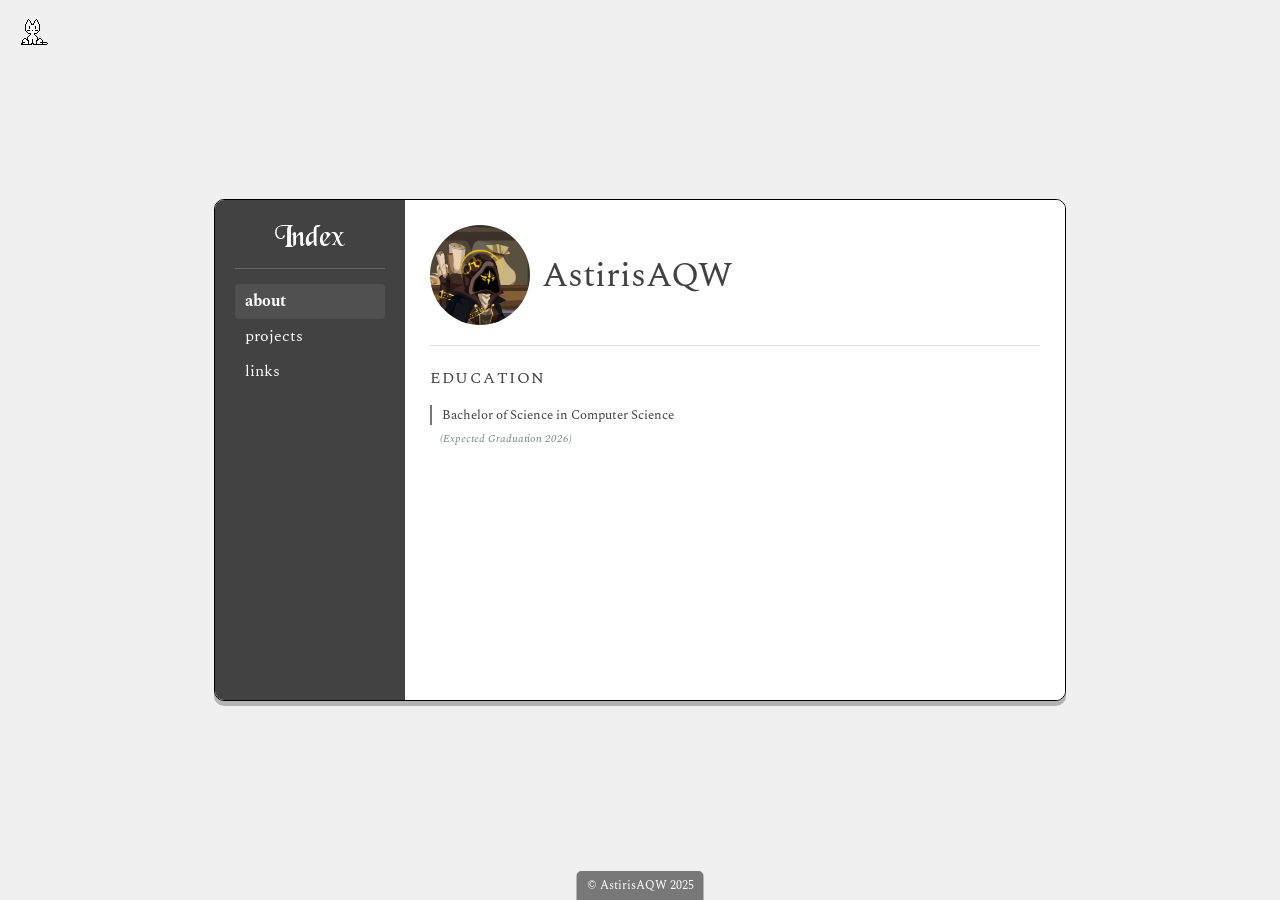
==== index.html @ 0538b32d "edit" ====
<!DOCTYPE html>
<html lang="en">
<head>
  <link href='https://fonts.googleapis.com/css?family=Spectral' rel='stylesheet'>
  <meta charset="UTF-8">
  <meta name="viewport" content="width=device-width, initial-scale=1.0">
  <title>AstirisAQW</title>
  <link rel="stylesheet" href="style.css">
  <link rel="icon" href="assets/images/profile2.png">
  <link rel="stylesheet" href="">
</head>
<body>
  <o-neko id="nekoFollower" speed="30" style="position: fixed; z-index: 20; transform: scale(2.0)"></o-neko>
  <div class="container">
    <div class="sidebar">
      <div class="sidebar-title">Index</div>
      <hr class="custom-hr">
      <a href="#about">about</a>
      <a href="#projects">projects</a>
      <a href="#links">links</a>
    </div>
    <div class="content">                                                                                         
      <div id="about" class="content-section">
        <div class="content-section-header">
          <img src="assets/images/profile2.png" alt="AstirisAQW Avatar" class="content-section-header-avatar">
          <span class="content-section-header-name">AstirisAQW</span>
        </div>
        <hr class="custom-hr">
        
        <div class="content-section-body">
          <div class="content-section-body-title">EDUCATION</div>
          <div class="content-section-body-items">
            <p class="content-section-education-item">Bachelor of Science in Computer Science</p>
            <span class="content-section-education-item-details">(Expected Graduation 2026)</span>
          </div>
        </div>
      </div>

      <div id="projects" class="content-section">
        <div class="content-section-body">
          <div class="content-section-body-title">TOOLS</div>
          <div class="skills-tags">
            <span class="skill-tag">Adobe Premiere Pro</span>
            <span class="skill-tag">Draw.io</span>
            <span class="skill-tag">Figma</span>
            <span class="skill-tag">Canva</span>
          </div>

          <div class="content-section-body-title">DEVELOPMENT</div>
          <div class="skills-tags">
            <span class="skill-tag">C#</span>
            <span class="skill-tag">C++</span>
            <span class="skill-tag">Python</span>
            <span class="skill-tag">React</span>
            <span class="skill-tag">Java</span>
            <span class="skill-tag">MIPS Assembly</span>
          </div>
<hr class="custom-hr">
          <div class="content-section-body-title">PROJECTS</div>
          <div class="project-list">
            <div class="project-item">
              <img src="assets/images/DFA-NFA Simulator.png" class="project-image">
              <div class="project-details">
                <h4 class="project-title">DFA-NFA Simulator</h4>
                <p class="project-description">Developed an interactive web-based DFA and NFA Simulator using HTML, CSS, and JavaScript, using Vis.js library for graph visualization.</p>
              </div>
            </div>
            <div class="project-item">
              <img src="assets/images/BlackJack-in-MIPS.png" class="project-image">
              <div class="project-details">
                <h4 class="project-title">BlackJack-in-MIPS</h4>
                <p class="project-description">Developed a simplified, single-player Blackjack game using MIPS assembly language.</p>
              </div>
            </div>
            <div class="project-item">
              <img src="assets/images/Edelweiss E-commerce.png" class="project-image">
              <div class="project-details">
                <h4 class="project-title">Edelweiss E-commerce Website</h4>
                <p class="project-description">Developed a full-stack e-commerce website using React, Typescript, Supabase, and hosted on Vercel.</p>
              </div>
            </div>
            <div class="project-item">
              <img src="assets/images/Bubble Merge Hybrid Sort.png" class="project-image">
              <div class="project-details">
                <h4 class="project-title">Bubble Merge Hybrid Sort</h4>
                <p class="project-description">Authored a research paper investigating the runtime optimization of Merge Sort by proposing a "Hybrid Merge Sort" algorithm that integrates Bubble Sort for handling smaller sub-arrays, thereby reducing recursive overhead.</p>
              </div>
            </div>
            <div class="project-item">
              <img src="assets/images/Stardew Valley Mod.png" class="project-image">
              <div class="project-details">
                <h4 class="project-title">Stardew Valley Mod: New NPC - Levi Perez</h4>
                <p class="project-description">Created a custom NPC mod for Stardew Valley featuring Levi Perez, with unique backstory, dialogue, heart events, and full marriage/family integration. Developed using C# and Stardew Valley modding tools.</p>
              </div>
            </div>
            <div class="project-item">
              <img src="assets/images/ForecaSteam.png" class="project-image">
              <div class="project-details">
                <h4 class="project-title">ForecaSteam</h4>
                <p class="project-description">A predictive modeling project analyzing game popularity on Steam using machine learning. Preprocessed and analyzed Steam game metadata to predict popularity based on estimated owners.</p>
              </div>
            </div>
            <div class="project-item">
              <img src="" class="project-image">
              <div class="project-details">
                <h4 class="project-title">This Portfolio</h4>
                <p class="project-description">My personal portfolio showcasing my projects and skills.</p>
              </div>
            </div>
          </div>
        </div>
      </div>

      <div id="links" class="content-section">
        <div class="content-section-body">
          <div class="content-section-body-title">LINKS</div>
          <div class="social-links-grid">
            <a href="https://github.com/AstirisAQW" target="_blank" class="social-link-item">
              <img src="assets/icons/icons8-github.svg" alt="Github icon">
              <span>Github</span>
            </a>
            <a href="https://www.linkedin.com/in/joseph-jose-deysolong-8bab86354/" target="_blank" class="social-link-item">
              <img src="assets/icons/icons8-linkedin.svg" alt="LinkedIn icon">
              <span>LinkedIn</span>
            </a>
          </div>
        </div>
      </div>
    </div>
  </div>
  <div class="footer">© AstirisAQW 2025</div>
  <script src="script.js"></script>
  <script src="neko/oneko.js"></script>
</body>
</html>
---- style.css ----
/* Import custom font */
@font-face {
  font-family: 'BlackChancery';
  src: url('assets/fonts/BLKCHCRY.TTF') format('truetype');
}

body {
  font-family: 'Spectral', serif; 
  margin: 0;
  padding: 0;
  display: flex;
  background-image: url('assets/images/');
  background-repeat: repeat;
  background-color: #f0f0f0;
  background-size: 150px 150px;
}

.custom-hr {
  border: 0;
  height: 1px;
  background-color: #e0e0e0; 
  margin: 20px 0; 
}

.sidebar .custom-hr {
  background-color: #6a6a6a; 
  margin: 10px 0 15px 0; 
}

.container {
  background-color: #ffffff;
  display: flex;
  width: 850px;
  height: 500px;
  box-shadow: 0px 5px 0px #00000041;
  position: absolute;
  left: 50%;
  top: 50%;
  transform: translate(-50%,-50%);
  border-style: solid;
  border-color: #000000;
  border-width: 1px;
  border-radius: 10px;
}

.sidebar {
  width: 150px;
  background-color: #424242;
  color: #ffffff;
  padding: 20px;
  border-top-left-radius: 9px; 
  border-bottom-left-radius: 9px; 
}

.sidebar-title {
  font-family: 'BlackChancery', 'Spectral', sans-serif; 
  font-size: 30px; 
  text-align: center;
  margin-bottom: 5px; 
  color: #ffffff;
}

.sidebar a {
  color: #ffffff;
  text-decoration: none;
  display: block;
  height: 25px;
  padding: 5px 10px; 
  font-size: 16px;
  border-radius: 4px; 
  transition: background-color 0.2s ease;
}

.sidebar a:hover {
  background-color: #5a5a5a; 
}

.sidebar a.active {
  font-weight: bold;
  background-color: #505050; 
}

.content {
  flex: 1;
  padding: 25px;
  background-color: #ffffff;
  overflow-x: hidden;
  overflow-y: auto;
  color: #424242;
  border-top-right-radius: 9px; 
  border-bottom-right-radius: 9px; 
}

.content-section {
  margin: 0;
  padding: 0;
  margin-bottom: 20px; 
}
.content-section:last-child {
  margin-bottom: 0;
}


.content-section-header {
  display: flex;
  align-items: center;
  margin-bottom: 0; 
}

.content-section-header-avatar {
  width: 100px;
  height: 100px;
  border-radius: 50%;
  object-fit: cover; 
}

.content-section-header-name {
  padding-left: 12px;
  font-size: 35px;
}

.content-section-body-title {
  font-family: 'Spectral', serif;
  font-size: 16px; 
  color: #424242;
  letter-spacing: 1.5px;
  text-transform: uppercase; 
  margin-top: 20px; 
  margin-bottom: 15px; 
}

.content-section-body > .content-section-body-title:first-child {
  margin-top: 0;
}
.skills-tags + .content-section-body-title {
    margin-top: 25px;
}


.content-section-education-item {
  padding-left: 10px;
  border-left: 2px solid #7F7176;
  font-size: 13px;
  margin-bottom: 0%;
  color: #424242;
}

.content-section-education-item-details {
  color: #788585;
  font-style: italic;
  font-size: 11px;
  padding-left: 10px; 
}

.skills-tags {
  display: flex;
  flex-wrap: wrap;
  gap: 0px; 
  margin-bottom: 10px; 
}
.skill-tag {
  margin: 0.25rem;
  padding: 0.25rem 0.5rem; 
  font-size: 0.875rem;
  background-color: #f0f0f0; 
  color: #424242; 
  border-radius: 0.375rem;
  box-shadow: 0px 1px 2px rgba(0, 0, 0, 0.1);
  transition: all 100ms ease;
}
.skill-tag:hover {
  transform: translateY(-1px); 
  box-shadow: 0px 2px 3px rgba(0, 0, 0, 0.15);
  cursor: default;
}

/* Project Section Styling */
.project-list {
  margin-top: 0; 
}

.project-item {
  display: flex;
  align-items: flex-start;
  margin-bottom: 20px;
  background-color: #fdfdfd; 
  padding: 15px;
  border-radius: 6px;
  border: 1px solid #eee;
}

.project-image {
  width: 120px; 
  height: 90px;  
  object-fit: cover; 
  margin-right: 20px;
  border-radius: 4px;
  border: 1px solid #e0e0e0; 
}

.project-details {
  flex: 1;
}

.project-title {
  margin-top: 0;
  margin-bottom: 8px;
  font-size: 1.15em; 
  color: #333333;
  font-weight: 600; 
}

.project-description {
  font-size: 0.9em;
  color: #555555;
  line-height: 1.5;
  margin-bottom: 0;
}

/* NEW: Links Section Styling (Icon Grid) */
.social-links-grid {
  display: grid;
  grid-template-columns: repeat(auto-fill, minmax(100px, 1fr)); /* Creates a responsive grid */
  gap: 0px;
  margin: 0px; 
  padding: 0px;
}

.social-link-item {
  display: flex;
  flex-direction: column;
  align-items: center;
  text-decoration: none;
  transition: transform 0.2s ease, opacity 0.2s ease;
  padding-bottom: 20px;
}

.social-link-item:hover {
  transform: translateY(-3px);
  opacity: 0.8;
  /* background-color: #f9f9f9; Optional hover background */
}

.social-link-item img {
  width: 48px; /* Adjust size as needed */
  height: 48px; /* Adjust size as needed */
  object-fit: contain; /* Or 'cover' depending on your icons */
  margin-bottom: 5px;
  /* Attempting a slight shadow similar to the image */
}

.social-link-item span {
  font-size: 0.85em;
  text-align: center;
  font-family: Arial, Helvetica, sans-serif; /* A more standard, clear sans-serif */
  color: #333; /* Darker text for labels */
}

/* Footer Styling */
.footer {
  position: fixed;
  bottom: 0px;
  left: 50%;
  color: #ffffff;
  background-color: rgba(0, 0, 0, 0.5); 
  padding: 5px 10px; 
  font-size: 12px;
  transform: translate(-50%);
  border-top-left-radius: 5px;
  border-top-right-radius: 5px;
}
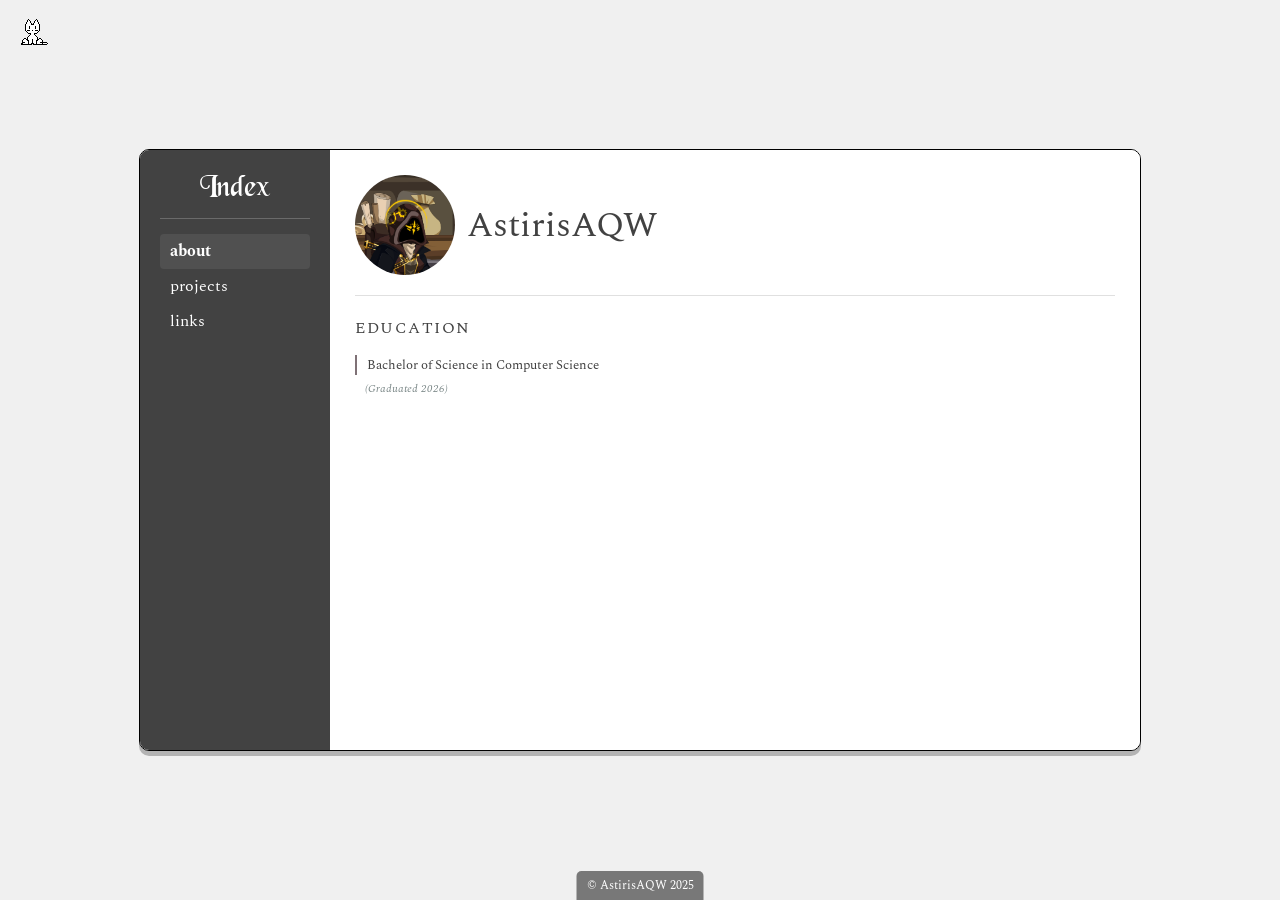
==== commit d3995192: "added latest project" ====
--- a/index.html
+++ b/index.html
@@ -31,7 +31,7 @@
           <div class="content-section-body-title">EDUCATION</div>
           <div class="content-section-body-items">
             <p class="content-section-education-item">Bachelor of Science in Computer Science</p>
-            <span class="content-section-education-item-details">(Expected Graduation 2026)</span>
+            <span class="content-section-education-item-details">(Graduated 2026)</span>
           </div>
         </div>
       </div>
@@ -58,6 +58,13 @@
 <hr class="custom-hr">
           <div class="content-section-body-title">PROJECTS</div>
           <div class="project-list">
+            <div class="project-item">
+              <img src="assets/images/OnracSys.png" class="project-image">
+              <div class="project-details">
+                <h4 class="project-title">OnracSys Loan Manager</h4>
+                <p class="project-description">A full-stack web application rewrite of a legacy ASP.NET cooperative loan management system, rebuilt using React, Node.js, TypeScript, and MySQL.</p>
+              </div>
+            </div>
             <div class="project-item">
               <img src="assets/images/DFA-NFA Simulator.png" class="project-image">
               <div class="project-details">
@@ -119,10 +126,6 @@
               <img src="assets/icons/icons8-github.svg" alt="Github icon">
               <span>Github</span>
             </a>
-            <a href="https://www.linkedin.com/in/joseph-jose-deysolong-8bab86354/" target="_blank" class="social-link-item">
-              <img src="assets/icons/icons8-linkedin.svg" alt="LinkedIn icon">
-              <span>LinkedIn</span>
-            </a>
           </div>
         </div>
       </div>
--- a/style.css
+++ b/style.css
@@ -30,8 +30,8 @@
 .container {
   background-color: #ffffff;
   display: flex;
-  width: 850px;
-  height: 500px;
+  width: 1000px;
+  height: 600px;
   box-shadow: 0px 5px 0px #00000041;
   position: absolute;
   left: 50%;
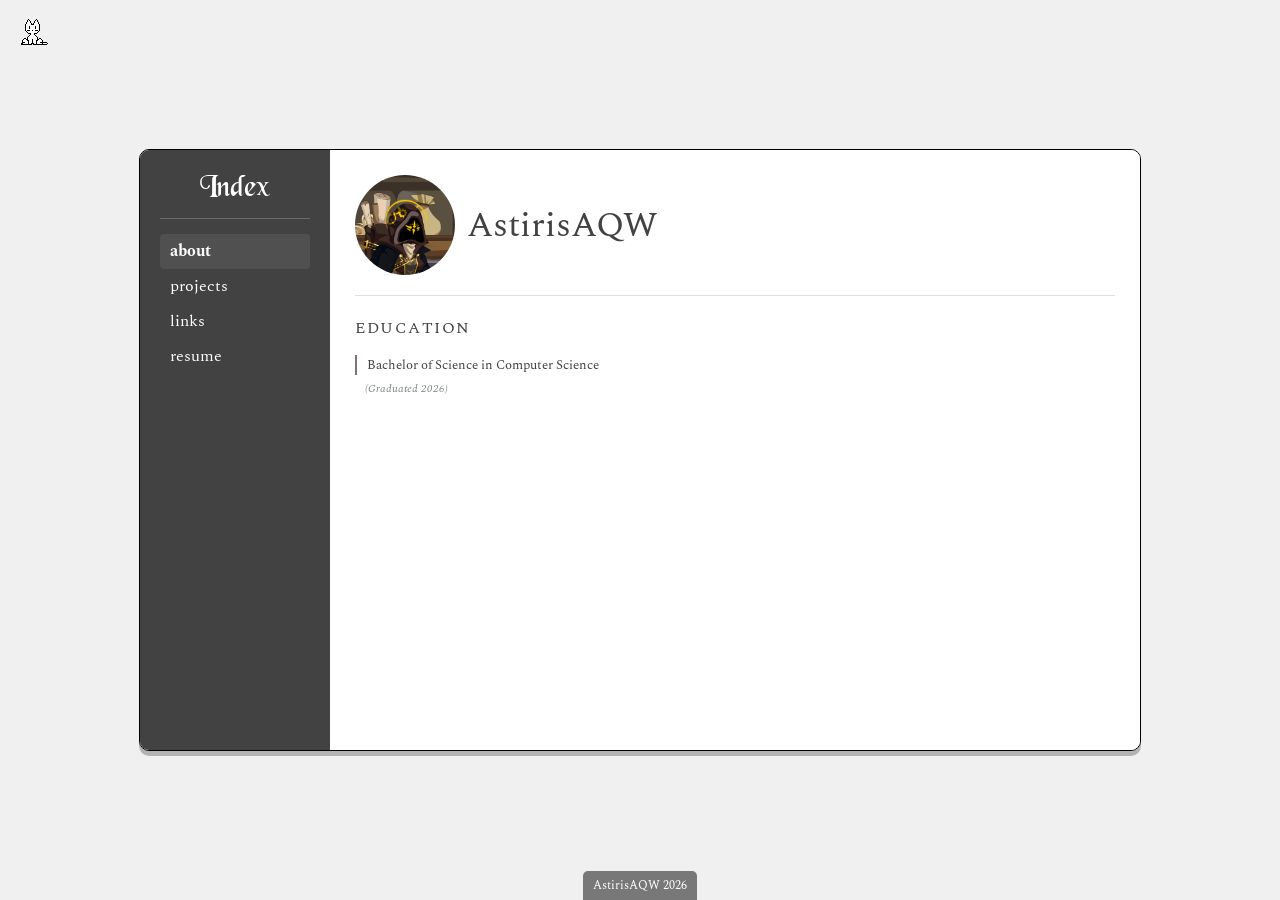
==== commit 47714853: "added resume page" ====
--- a/index.html
+++ b/index.html
@@ -7,7 +7,6 @@
   <title>AstirisAQW</title>
   <link rel="stylesheet" href="style.css">
   <link rel="icon" href="assets/images/profile2.png">
-  <link rel="stylesheet" href="">
 </head>
 <body>
   <o-neko id="nekoFollower" speed="30" style="position: fixed; z-index: 20; transform: scale(2.0)"></o-neko>
@@ -18,15 +17,15 @@
       <a href="#about">about</a>
       <a href="#projects">projects</a>
       <a href="#links">links</a>
+      <a href="resume/resume.html" data-external="true" class="resume-link">resume</a>
     </div>
-    <div class="content">                                                                                         
+    <div class="content">
       <div id="about" class="content-section">
         <div class="content-section-header">
           <img src="assets/images/profile2.png" alt="AstirisAQW Avatar" class="content-section-header-avatar">
           <span class="content-section-header-name">AstirisAQW</span>
         </div>
         <hr class="custom-hr">
-        
         <div class="content-section-body">
           <div class="content-section-body-title">EDUCATION</div>
           <div class="content-section-body-items">
@@ -35,7 +34,6 @@
           </div>
         </div>
       </div>
-
       <div id="projects" class="content-section">
         <div class="content-section-body">
           <div class="content-section-body-title">TOOLS</div>
@@ -55,56 +53,111 @@
             <span class="skill-tag">Java</span>
             <span class="skill-tag">MIPS Assembly</span>
           </div>
-<hr class="custom-hr">
+          <hr class="custom-hr">
           <div class="content-section-body-title">PROJECTS</div>
           <div class="project-list">
             <div class="project-item">
               <img src="assets/images/OnracSys.png" class="project-image">
               <div class="project-details">
-                <h4 class="project-title">OnracSys Loan Manager</h4>
-                <p class="project-description">A full-stack web application rewrite of a legacy ASP.NET cooperative loan management system, rebuilt using React, Node.js, TypeScript, and MySQL.</p>
+                <div>
+                  <h4 class="project-title">Loan Manager</h4>
+                  <p class="project-description">A full-stack web application rewrite of a legacy ASP.NET cooperative loan management system, rebuilt using React, Node.js, TypeScript, and MySQL.</p>
+                </div>
+                <a href="https://github.com/AstirisAQW/OnracSys" target="_blank" rel="noopener noreferrer" class="project-github-btn">
+                  <img src="assets/icons/icons8-github.svg" alt="GitHub">
+                  <span>Github</span>
+                </a>
+              </div>
+            </div>
+            <div class="project-item">
+              <img src="assets/images/DyMoN.png" class="project-image">
+              <div class="project-details">
+                <div>
+                  <h4 class="project-title">DyMoN: A Post-Hoc Kinematic Approach for Detecting Anomalies in Dynamic Networks</h4>
+                  <p class="project-description">Authored and developed a module designed to enhance anomaly detection in temporal graphs by analyzing the kinematics of node embeddings.</p>
+                </div>
+                <a href="https://github.com/Ofen-Lovers/DyMoN" target="_blank" rel="noopener noreferrer" class="project-github-btn">
+                  <img src="assets/icons/icons8-github.svg" alt="GitHub">
+                  <span>Github</span>
+                </a>
               </div>
             </div>
             <div class="project-item">
               <img src="assets/images/DFA-NFA Simulator.png" class="project-image">
               <div class="project-details">
-                <h4 class="project-title">DFA-NFA Simulator</h4>
-                <p class="project-description">Developed an interactive web-based DFA and NFA Simulator using HTML, CSS, and JavaScript, using Vis.js library for graph visualization.</p>
+                <div>
+                  <h4 class="project-title">DFA-NFA Simulator</h4>
+                  <p class="project-description">Developed an interactive web-based DFA and NFA Simulator using HTML, CSS, and JavaScript, using Vis.js library for graph visualization.</p>
+                </div>
+                <a href="https://github.com/Ofen-Lovers/DFA-and-NFA-Simulator" target="_blank" rel="noopener noreferrer" class="project-github-btn">
+                  <img src="assets/icons/icons8-github.svg" alt="GitHub">
+                  <span>Github</span>
+                </a>
               </div>
             </div>
             <div class="project-item">
               <img src="assets/images/BlackJack-in-MIPS.png" class="project-image">
               <div class="project-details">
-                <h4 class="project-title">BlackJack-in-MIPS</h4>
-                <p class="project-description">Developed a simplified, single-player Blackjack game using MIPS assembly language.</p>
+                <div>
+                  <h4 class="project-title">BlackJack using MIPS</h4>
+                  <p class="project-description">Developed a simplified, single-player Blackjack game using MIPS assembly language.</p>
+                </div>
+                <a href="https://github.com/AstirisAQW/BlackJack-MIPS-Assembly" target="_blank" rel="noopener noreferrer" class="project-github-btn">
+                  <img src="assets/icons/icons8-github.svg" alt="GitHub">
+                  <span>Github</span>
+                </a>
               </div>
             </div>
             <div class="project-item">
               <img src="assets/images/Edelweiss E-commerce.png" class="project-image">
               <div class="project-details">
-                <h4 class="project-title">Edelweiss E-commerce Website</h4>
-                <p class="project-description">Developed a full-stack e-commerce website using React, Typescript, Supabase, and hosted on Vercel.</p>
+                <div>
+                  <h4 class="project-title">Edelweiss E-commerce Website</h4>
+                  <p class="project-description">Developed a full-stack e-commerce website using React, Typescript, Supabase, and hosted on Vercel.</p>
+                </div>
+                <a href="https://github.com/Ofen-Lovers/Edelweiss" target="_blank" rel="noopener noreferrer" class="project-github-btn">
+                  <img src="assets/icons/icons8-github.svg" alt="GitHub">
+                  <span>Github</span>
+                </a>
               </div>
             </div>
             <div class="project-item">
               <img src="assets/images/Bubble Merge Hybrid Sort.png" class="project-image">
               <div class="project-details">
-                <h4 class="project-title">Bubble Merge Hybrid Sort</h4>
-                <p class="project-description">Authored a research paper investigating the runtime optimization of Merge Sort by proposing a "Hybrid Merge Sort" algorithm that integrates Bubble Sort for handling smaller sub-arrays, thereby reducing recursive overhead.</p>
+                <div>
+                  <h4 class="project-title">Bubble Merge Hybrid Sort</h4>
+                  <p class="project-description">Authored a research paper investigating the runtime optimization of Merge Sort by proposing a "Hybrid Merge Sort" algorithm that integrates Bubble Sort for handling smaller sub-arrays, thereby reducing recursive overhead.</p>
+                </div>
+                <a href="https://github.com/HarV1821/BubbleMergeHybridSort" target="_blank" rel="noopener noreferrer" class="project-github-btn">
+                  <img src="assets/icons/icons8-github.svg" alt="GitHub">
+                  <span>Github</span>
+                </a>
               </div>
             </div>
             <div class="project-item">
               <img src="assets/images/Stardew Valley Mod.png" class="project-image">
               <div class="project-details">
-                <h4 class="project-title">Stardew Valley Mod: New NPC - Levi Perez</h4>
-                <p class="project-description">Created a custom NPC mod for Stardew Valley featuring Levi Perez, with unique backstory, dialogue, heart events, and full marriage/family integration. Developed using C# and Stardew Valley modding tools.</p>
+                <div>
+                  <h4 class="project-title">Stardew Valley Mod: New NPC - Levi Perez</h4>
+                  <p class="project-description">Created a custom NPC mod for Stardew Valley featuring Levi Perez, with unique backstory, dialogue, heart events, and full marriage/family integration. Developed using C# and Stardew Valley modding tools.</p>
+                </div>
+                <a href="https://github.com/Ofen-Lovers/Stardew-Valley-Mod" target="_blank" rel="noopener noreferrer" class="project-github-btn">
+                  <img src="assets/icons/icons8-github.svg" alt="GitHub">
+                  <span>Github</span>
+                </a>
               </div>
             </div>
             <div class="project-item">
               <img src="assets/images/ForecaSteam.png" class="project-image">
               <div class="project-details">
-                <h4 class="project-title">ForecaSteam</h4>
-                <p class="project-description">A predictive modeling project analyzing game popularity on Steam using machine learning. Preprocessed and analyzed Steam game metadata to predict popularity based on estimated owners.</p>
+                <div>
+                  <h4 class="project-title">ForecaSteam</h4>
+                  <p class="project-description">A predictive modeling project analyzing game popularity on Steam using machine learning. Preprocessed and analyzed Steam game metadata to predict popularity based on estimated owners.</p>
+                </div>
+                <a href="https://github.com/Ofen-Lovers/ForecaSteam" target="_blank" rel="noopener noreferrer" class="project-github-btn">
+                  <img src="assets/icons/icons8-github.svg" alt="GitHub">
+                  <span>Github</span>
+                </a>
               </div>
             </div>
             <div class="project-item">
@@ -126,12 +179,16 @@
               <img src="assets/icons/icons8-github.svg" alt="Github icon">
               <span>Github</span>
             </a>
+            <a href="https://www.linkedin.com/in/joseph-jose-deysolong-8bab86354/" target="_blank" class="social-link-item">
+              <img src="assets/icons/icons8-linkedin.svg" alt="LinkedIn icon">
+              <span>LinkedIn</span>
+            </a>
           </div>
         </div>
       </div>
     </div>
   </div>
-  <div class="footer">© AstirisAQW 2025</div>
+  <div class="footer">AstirisAQW 2026</div>
   <script src="script.js"></script>
   <script src="neko/oneko.js"></script>
 </body>
--- a/style.css
+++ b/style.css
@@ -200,6 +200,8 @@
 
 .project-details {
   flex: 1;
+  display: flex;
+  flex-direction: column;
 }
 
 .project-title {
@@ -210,17 +212,44 @@
   font-weight: 600; 
 }
 
+.project-github-btn {
+  align-self: flex-end;
+  margin-top: auto;
+  display: inline-flex;
+  align-items: center;
+  gap: 6px;
+  background-color: #f5f5f5;
+  border: 1px solid #e0e0e0;
+  border-radius: 20px;
+  padding: 4px 10px;
+  text-decoration: none;
+  font-size: 0.75rem;
+  font-family: inherit;
+  color: #333;
+  transition: all 0.2s ease;
+  white-space: nowrap;
+}
+
+.project-github-btn:hover {
+  background-color: #e8e8e8;
+  transform: translateY(-1px);
+  border-color: #ccc;
+}
+
+.project-github-btn img {
+  width: 14px;
+  height: 14px;
+  margin: 0;
+  filter: invert(0.2);
+}
+
 .project-description {
-  font-size: 0.9em;
-  color: #555555;
-  line-height: 1.5;
-  margin-bottom: 0;
-}
-
-/* NEW: Links Section Styling (Icon Grid) */
+  margin-bottom: 12px;
+}
+
 .social-links-grid {
   display: grid;
-  grid-template-columns: repeat(auto-fill, minmax(100px, 1fr)); /* Creates a responsive grid */
+  grid-template-columns: repeat(auto-fill, minmax(75px, 1fr));
   gap: 0px;
   margin: 0px; 
   padding: 0px;
@@ -238,25 +267,22 @@
 .social-link-item:hover {
   transform: translateY(-3px);
   opacity: 0.8;
-  /* background-color: #f9f9f9; Optional hover background */
 }
 
 .social-link-item img {
-  width: 48px; /* Adjust size as needed */
-  height: 48px; /* Adjust size as needed */
-  object-fit: contain; /* Or 'cover' depending on your icons */
+  width: 48px;
+  height: 48px;
+  object-fit: contain;
   margin-bottom: 5px;
-  /* Attempting a slight shadow similar to the image */
 }
 
 .social-link-item span {
   font-size: 0.85em;
   text-align: center;
-  font-family: Arial, Helvetica, sans-serif; /* A more standard, clear sans-serif */
-  color: #333; /* Darker text for labels */
-}
-
-/* Footer Styling */
+  font-family: Arial, Helvetica, sans-serif;
+  color: #333;
+}
+
 .footer {
   position: fixed;
   bottom: 0px;
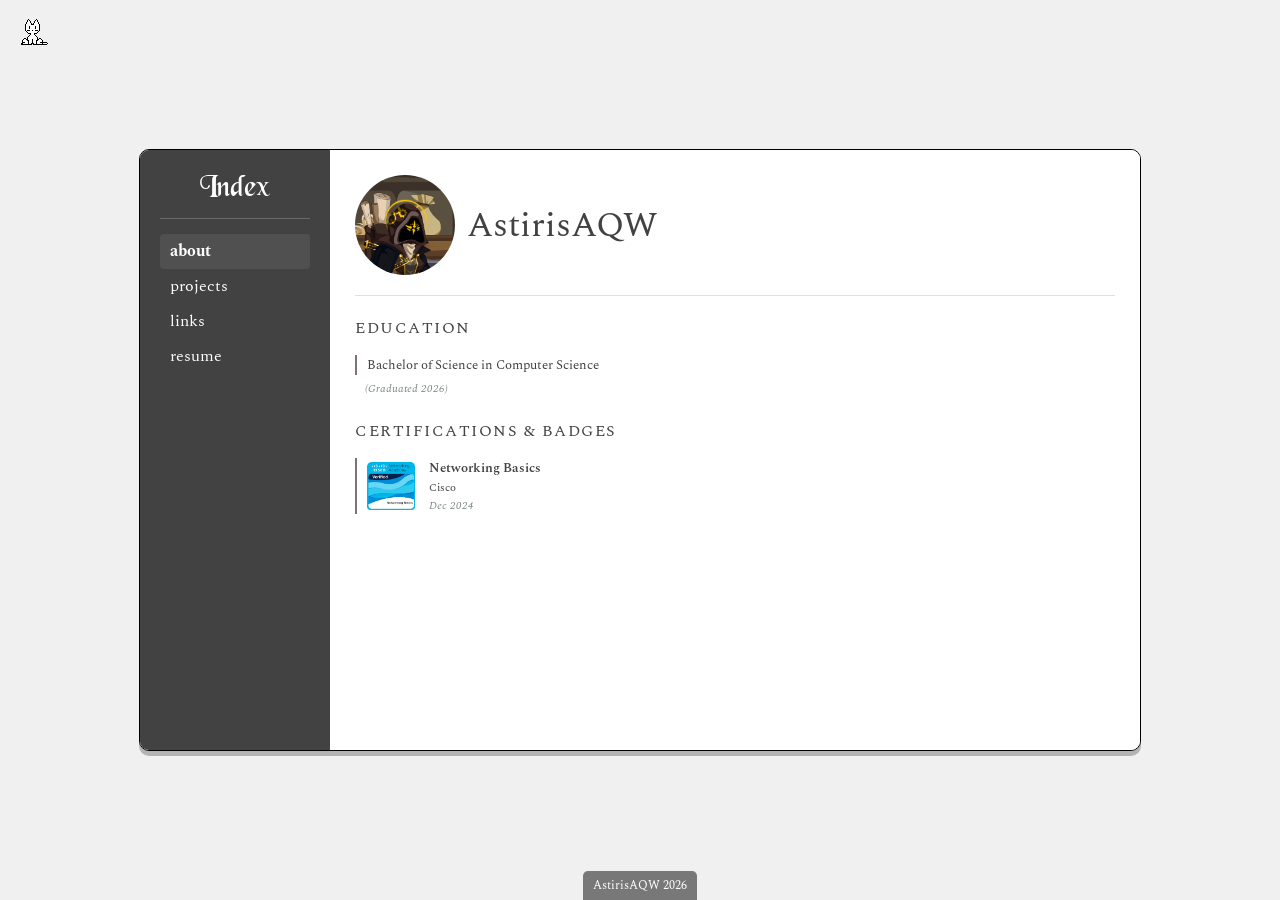
==== commit 39d9586f: "added certifications" ====
--- a/index.html
+++ b/index.html
@@ -32,6 +32,17 @@
             <p class="content-section-education-item">Bachelor of Science in Computer Science</p>
             <span class="content-section-education-item-details">(Graduated 2026)</span>
           </div>
+          <div class="content-section-body-title">CERTIFICATIONS &amp; BADGES</div>
+          <div class="cert-list">
+            <div class="cert-item">
+              <img src="assets/images/Cisco_NetworkingBasics_Badge.png" alt="Cisco Networking Basics Badge" class="cert-badge-img">
+              <div class="cert-details">
+                <span class="cert-name">Networking Basics</span>
+                <span class="cert-issuer">Cisco</span>
+                <span class="cert-date">Dec 2024</span>
+              </div>
+            </div>
+          </div>
         </div>
       </div>
       <div id="projects" class="content-section">
--- a/style.css
+++ b/style.css
@@ -283,6 +283,51 @@
   color: #333;
 }
 
+/* Certifications & Badges */
+.cert-list {
+  display: flex;
+  flex-direction: column;
+  gap: 10px;
+}
+
+.cert-item {
+  display: flex;
+  align-items: center;
+  gap: 14px;
+  padding-left: 10px;
+  border-left: 2px solid #7F7176;
+}
+
+.cert-badge-img {
+  width: 48px;
+  height: 48px;
+  object-fit: contain;
+  flex-shrink: 0;
+}
+
+.cert-details {
+  display: flex;
+  flex-direction: column;
+  gap: 1px;
+}
+
+.cert-name {
+  font-size: 13px;
+  color: #424242;
+  font-weight: 600;
+}
+
+.cert-issuer {
+  font-size: 11px;
+  color: #424242;
+}
+
+.cert-date {
+  font-size: 11px;
+  color: #788585;
+  font-style: italic;
+}
+
 .footer {
   position: fixed;
   bottom: 0px;
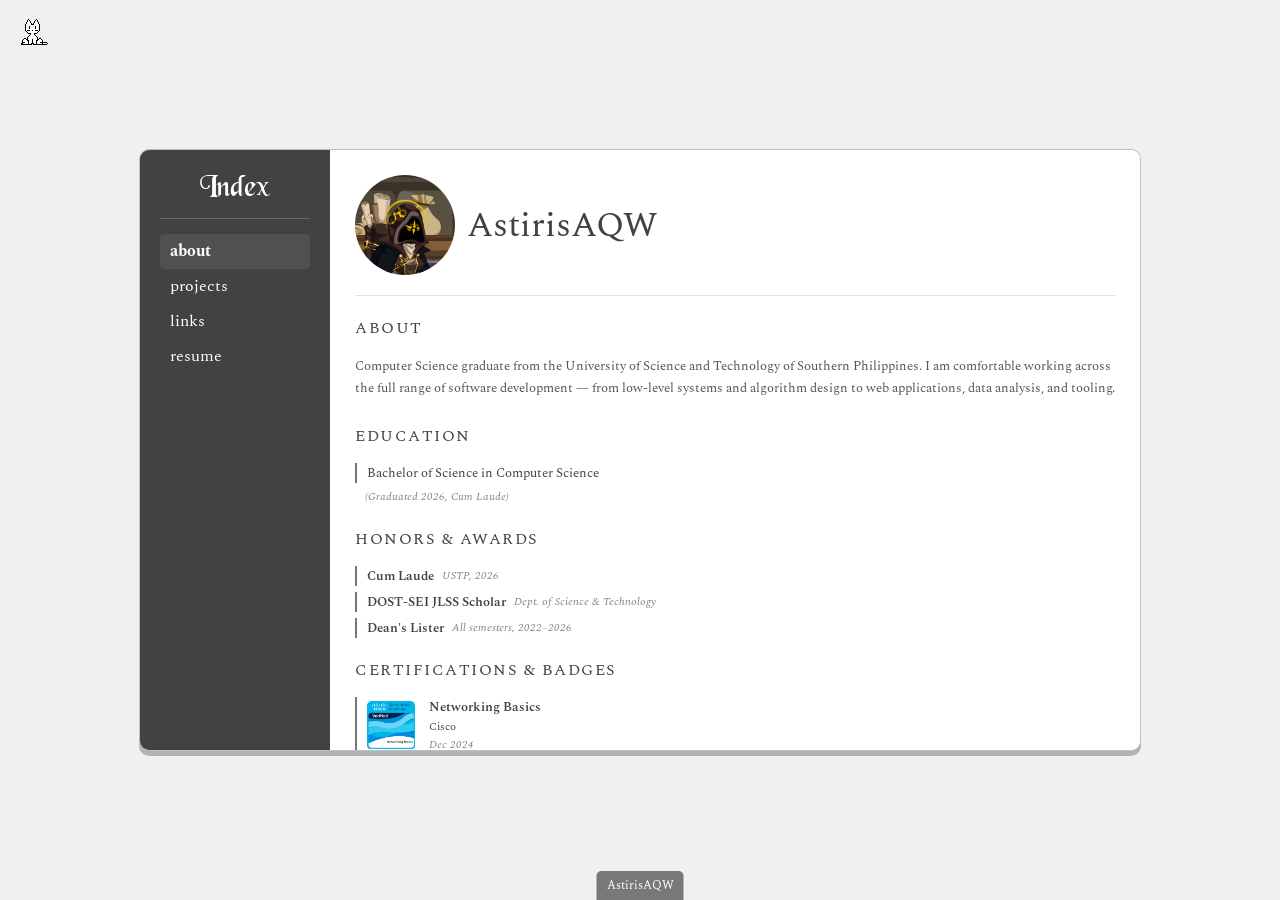
==== commit 1ebf3e34: "update" ====
--- a/index.html
+++ b/index.html
@@ -27,10 +27,27 @@
         </div>
         <hr class="custom-hr">
         <div class="content-section-body">
+          <div class="content-section-body-title">ABOUT</div>
+          <p class="about-intro">Computer Science graduate from the University of Science and Technology of Southern Philippines. I am comfortable working across the full range of software development — from low-level systems and algorithm design to web applications, data analysis, and tooling.</p>
           <div class="content-section-body-title">EDUCATION</div>
           <div class="content-section-body-items">
             <p class="content-section-education-item">Bachelor of Science in Computer Science</p>
-            <span class="content-section-education-item-details">(Graduated 2026)</span>
+            <span class="content-section-education-item-details">(Graduated 2026, Cum Laude)</span>
+          </div>
+          <div class="content-section-body-title">HONORS &amp; AWARDS</div>
+          <div class="honors-list">
+            <div class="honor-item">
+              <span class="honor-name">Cum Laude</span>
+              <span class="honor-detail">USTP, 2026</span>
+            </div>
+            <div class="honor-item">
+              <span class="honor-name">DOST-SEI JLSS Scholar</span>
+              <span class="honor-detail">Dept. of Science &amp; Technology</span>
+            </div>
+            <div class="honor-item">
+              <span class="honor-name">Dean's Lister</span>
+              <span class="honor-detail">All semesters, 2022–2026</span>
+            </div>
           </div>
           <div class="content-section-body-title">CERTIFICATIONS &amp; BADGES</div>
           <div class="cert-list">
@@ -47,135 +64,96 @@
       </div>
       <div id="projects" class="content-section">
         <div class="content-section-body">
-          <div class="content-section-body-title">TOOLS</div>
-          <div class="skills-tags">
-            <span class="skill-tag">Adobe Premiere Pro</span>
-            <span class="skill-tag">Draw.io</span>
-            <span class="skill-tag">Figma</span>
-            <span class="skill-tag">Canva</span>
-          </div>
-
-          <div class="content-section-body-title">DEVELOPMENT</div>
-          <div class="skills-tags">
-            <span class="skill-tag">C#</span>
-            <span class="skill-tag">C++</span>
-            <span class="skill-tag">Python</span>
-            <span class="skill-tag">React</span>
-            <span class="skill-tag">Java</span>
-            <span class="skill-tag">MIPS Assembly</span>
-          </div>
-          <hr class="custom-hr">
           <div class="content-section-body-title">PROJECTS</div>
-          <div class="project-list">
-            <div class="project-item">
-              <img src="assets/images/OnracSys.png" class="project-image">
-              <div class="project-details">
-                <div>
-                  <h4 class="project-title">Loan Manager</h4>
-                  <p class="project-description">A full-stack web application rewrite of a legacy ASP.NET cooperative loan management system, rebuilt using React, Node.js, TypeScript, and MySQL.</p>
-                </div>
+          <div class="project-card-grid">
+            <div class="project-card">
+              <img src="assets/images/OnracSys.png" class="project-card-image">
+              <div class="project-card-body">
+                <h4 class="project-card-title">Loan Manager</h4>
+                <p class="project-card-desc">A full-stack rewrite of a legacy ASP.NET cooperative loan management system using React, Node.js, TypeScript, and MySQL.</p>
                 <a href="https://github.com/AstirisAQW/OnracSys" target="_blank" rel="noopener noreferrer" class="project-github-btn">
-                  <img src="assets/icons/icons8-github.svg" alt="GitHub">
-                  <span>Github</span>
+                  <img src="assets/icons/icons8-github.svg" alt="GitHub"><span>Github</span>
                 </a>
               </div>
             </div>
-            <div class="project-item">
-              <img src="assets/images/DyMoN.png" class="project-image">
-              <div class="project-details">
-                <div>
-                  <h4 class="project-title">DyMoN: A Post-Hoc Kinematic Approach for Detecting Anomalies in Dynamic Networks</h4>
-                  <p class="project-description">Authored and developed a module designed to enhance anomaly detection in temporal graphs by analyzing the kinematics of node embeddings.</p>
-                </div>
+            <div class="project-card">
+              <img src="assets/images/DyMoN.png" class="project-card-image">
+              <div class="project-card-body">
+                <h4 class="project-card-title">DyMoN</h4>
+                <p class="project-card-desc">Post-hoc anomaly detection module for temporal graphs tracking node embedding kinematics, built with PyTorch and NetworkX.</p>
                 <a href="https://github.com/Ofen-Lovers/DyMoN" target="_blank" rel="noopener noreferrer" class="project-github-btn">
-                  <img src="assets/icons/icons8-github.svg" alt="GitHub">
-                  <span>Github</span>
+                  <img src="assets/icons/icons8-github.svg" alt="GitHub"><span>Github</span>
                 </a>
               </div>
             </div>
-            <div class="project-item">
-              <img src="assets/images/DFA-NFA Simulator.png" class="project-image">
-              <div class="project-details">
-                <div>
-                  <h4 class="project-title">DFA-NFA Simulator</h4>
-                  <p class="project-description">Developed an interactive web-based DFA and NFA Simulator using HTML, CSS, and JavaScript, using Vis.js library for graph visualization.</p>
-                </div>
+            <div class="project-card">
+              <img src="assets/images/DFA-NFA Simulator.png" class="project-card-image">
+              <div class="project-card-body">
+                <h4 class="project-card-title">DFA-NFA Simulator</h4>
+                <p class="project-card-desc">Interactive browser-based finite automaton simulator using vanilla JS and Vis.js for graph visualization.</p>
                 <a href="https://github.com/Ofen-Lovers/DFA-and-NFA-Simulator" target="_blank" rel="noopener noreferrer" class="project-github-btn">
-                  <img src="assets/icons/icons8-github.svg" alt="GitHub">
-                  <span>Github</span>
+                  <img src="assets/icons/icons8-github.svg" alt="GitHub"><span>Github</span>
                 </a>
               </div>
             </div>
-            <div class="project-item">
-              <img src="assets/images/BlackJack-in-MIPS.png" class="project-image">
-              <div class="project-details">
-                <div>
-                  <h4 class="project-title">BlackJack using MIPS</h4>
-                  <p class="project-description">Developed a simplified, single-player Blackjack game using MIPS assembly language.</p>
-                </div>
+            <div class="project-card">
+              <img src="assets/images/BlackJack-in-MIPS.png" class="project-card-image">
+              <div class="project-card-body">
+                <h4 class="project-card-title">BlackJack in MIPS</h4>
+                <p class="project-card-desc">Single-player Blackjack game implemented in MIPS assembly language, demonstrating low-level programming concepts.</p>
                 <a href="https://github.com/AstirisAQW/BlackJack-MIPS-Assembly" target="_blank" rel="noopener noreferrer" class="project-github-btn">
-                  <img src="assets/icons/icons8-github.svg" alt="GitHub">
-                  <span>Github</span>
+                  <img src="assets/icons/icons8-github.svg" alt="GitHub"><span>Github</span>
                 </a>
               </div>
             </div>
-            <div class="project-item">
-              <img src="assets/images/Edelweiss E-commerce.png" class="project-image">
-              <div class="project-details">
-                <div>
-                  <h4 class="project-title">Edelweiss E-commerce Website</h4>
-                  <p class="project-description">Developed a full-stack e-commerce website using React, Typescript, Supabase, and hosted on Vercel.</p>
-                </div>
+            <div class="project-card">
+              <img src="assets/images/Edelweiss E-commerce.png" class="project-card-image">
+              <div class="project-card-body">
+                <h4 class="project-card-title">Edelweiss E-commerce</h4>
+                <p class="project-card-desc">Full-stack e-commerce website built with React, TypeScript, Supabase, and hosted on Vercel.</p>
                 <a href="https://github.com/Ofen-Lovers/Edelweiss" target="_blank" rel="noopener noreferrer" class="project-github-btn">
-                  <img src="assets/icons/icons8-github.svg" alt="GitHub">
-                  <span>Github</span>
+                  <img src="assets/icons/icons8-github.svg" alt="GitHub"><span>Github</span>
                 </a>
               </div>
             </div>
-            <div class="project-item">
-              <img src="assets/images/Bubble Merge Hybrid Sort.png" class="project-image">
-              <div class="project-details">
-                <div>
-                  <h4 class="project-title">Bubble Merge Hybrid Sort</h4>
-                  <p class="project-description">Authored a research paper investigating the runtime optimization of Merge Sort by proposing a "Hybrid Merge Sort" algorithm that integrates Bubble Sort for handling smaller sub-arrays, thereby reducing recursive overhead.</p>
-                </div>
+            <div class="project-card">
+              <img src="assets/images/Bubble Merge Hybrid Sort.png" class="project-card-image">
+              <div class="project-card-body">
+                <h4 class="project-card-title">Hybrid Merge Sort</h4>
+                <p class="project-card-desc">Research paper proposing a Hybrid Merge Sort that integrates Bubble Sort for smaller sub-arrays to reduce recursive overhead.</p>
                 <a href="https://github.com/HarV1821/BubbleMergeHybridSort" target="_blank" rel="noopener noreferrer" class="project-github-btn">
-                  <img src="assets/icons/icons8-github.svg" alt="GitHub">
-                  <span>Github</span>
+                  <img src="assets/icons/icons8-github.svg" alt="GitHub"><span>Github</span>
                 </a>
               </div>
             </div>
-            <div class="project-item">
-              <img src="assets/images/Stardew Valley Mod.png" class="project-image">
-              <div class="project-details">
-                <div>
-                  <h4 class="project-title">Stardew Valley Mod: New NPC - Levi Perez</h4>
-                  <p class="project-description">Created a custom NPC mod for Stardew Valley featuring Levi Perez, with unique backstory, dialogue, heart events, and full marriage/family integration. Developed using C# and Stardew Valley modding tools.</p>
-                </div>
+            <div class="project-card">
+              <img src="assets/images/Stardew Valley Mod.png" class="project-card-image">
+              <div class="project-card-body">
+                <h4 class="project-card-title">Stardew Valley Mod</h4>
+                <p class="project-card-desc">Custom NPC mod for Stardew Valley with unique backstory, dialogue, heart events, and marriage integration using C#.</p>
                 <a href="https://github.com/Ofen-Lovers/Stardew-Valley-Mod" target="_blank" rel="noopener noreferrer" class="project-github-btn">
-                  <img src="assets/icons/icons8-github.svg" alt="GitHub">
-                  <span>Github</span>
+                  <img src="assets/icons/icons8-github.svg" alt="GitHub"><span>Github</span>
                 </a>
               </div>
             </div>
-            <div class="project-item">
-              <img src="assets/images/ForecaSteam.png" class="project-image">
-              <div class="project-details">
-                <div>
-                  <h4 class="project-title">ForecaSteam</h4>
-                  <p class="project-description">A predictive modeling project analyzing game popularity on Steam using machine learning. Preprocessed and analyzed Steam game metadata to predict popularity based on estimated owners.</p>
-                </div>
+            <div class="project-card">
+              <img src="assets/images/ForecaSteam.png" class="project-card-image">
+              <div class="project-card-body">
+                <h4 class="project-card-title">ForecaSteam</h4>
+                <p class="project-card-desc">ML pipeline predicting game popularity on Steam by analyzing metadata to estimate ownership distributions.</p>
                 <a href="https://github.com/Ofen-Lovers/ForecaSteam" target="_blank" rel="noopener noreferrer" class="project-github-btn">
-                  <img src="assets/icons/icons8-github.svg" alt="GitHub">
-                  <span>Github</span>
+                  <img src="assets/icons/icons8-github.svg" alt="GitHub"><span>Github</span>
                 </a>
               </div>
             </div>
-            <div class="project-item">
-              <img src="" class="project-image">
-              <div class="project-details">
-                <h4 class="project-title">This Portfolio</h4>
-                <p class="project-description">My personal portfolio showcasing my projects and skills.</p>
+            <div class="project-card project-card--portfolio">
+              <img src="assets/images/eportfolio.png" class="project-card-image">
+              <div class="project-card-body">
+                <h4 class="project-card-title">This Portfolio</h4>
+                <p class="project-card-desc">Personal portfolio site built with HTML, CSS, and JavaScript, hosted on GitHub Pages.</p>
+                <a href="https://github.com/AstirisAQW/eportfolio" target="_blank" rel="noopener noreferrer" class="project-github-btn">
+                  <img src="assets/icons/icons8-github.svg" alt="GitHub"><span>Github</span>
+                </a>
               </div>
             </div>
           </div>
@@ -190,7 +168,7 @@
               <img src="assets/icons/icons8-github.svg" alt="Github icon">
               <span>Github</span>
             </a>
-            <a href="https://www.linkedin.com/in/joseph-jose-deysolong-8bab86354/" target="_blank" class="social-link-item">
+            <a href="https://www.linkedin.com/in/joseph-deysolong/" target="_blank" class="social-link-item">
               <img src="assets/icons/icons8-linkedin.svg" alt="LinkedIn icon">
               <span>LinkedIn</span>
             </a>
@@ -199,7 +177,7 @@
       </div>
     </div>
   </div>
-  <div class="footer">AstirisAQW 2026</div>
+  <div class="footer">AstirisAQW</div>
   <script src="script.js"></script>
   <script src="neko/oneko.js"></script>
 </body>
--- a/style.css
+++ b/style.css
@@ -38,7 +38,7 @@
   top: 50%;
   transform: translate(-50%,-50%);
   border-style: solid;
-  border-color: #000000;
+  border-color: #00000041;
   border-width: 1px;
   border-radius: 10px;
 }
@@ -132,10 +132,6 @@
 .content-section-body > .content-section-body-title:first-child {
   margin-top: 0;
 }
-.skills-tags + .content-section-body-title {
-    margin-top: 25px;
-}
-
 
 .content-section-education-item {
   padding-left: 10px;
@@ -152,78 +148,113 @@
   padding-left: 10px; 
 }
 
-.skills-tags {
-  display: flex;
-  flex-wrap: wrap;
-  gap: 0px; 
-  margin-bottom: 10px; 
-}
-.skill-tag {
-  margin: 0.25rem;
-  padding: 0.25rem 0.5rem; 
-  font-size: 0.875rem;
-  background-color: #f0f0f0; 
-  color: #424242; 
-  border-radius: 0.375rem;
-  box-shadow: 0px 1px 2px rgba(0, 0, 0, 0.1);
-  transition: all 100ms ease;
-}
-.skill-tag:hover {
-  transform: translateY(-1px); 
-  box-shadow: 0px 2px 3px rgba(0, 0, 0, 0.15);
-  cursor: default;
-}
-
-/* Project Section Styling */
-.project-list {
-  margin-top: 0; 
-}
-
-.project-item {
-  display: flex;
-  align-items: flex-start;
-  margin-bottom: 20px;
-  background-color: #fdfdfd; 
-  padding: 15px;
-  border-radius: 6px;
-  border: 1px solid #eee;
-}
-
-.project-image {
-  width: 120px; 
-  height: 90px;  
-  object-fit: cover; 
-  margin-right: 20px;
-  border-radius: 4px;
-  border: 1px solid #e0e0e0; 
-}
-
-.project-details {
+.about-intro {
+  font-size: 13px;
+  line-height: 1.72;
+  color: #555;
+  margin: 0 0 18px;
+  padding-bottom: 4px;
+}
+
+.honors-list {
+  display: flex;
+  flex-direction: column;
+  gap: 6px;
+  margin-bottom: 4px;
+}
+
+.honor-item {
+  display: flex;
+  align-items: center;
+  gap: 8px;
+  padding-left: 10px;
+  border-left: 2px solid #7F7176;
+}
+
+.honor-name {
+  font-size: 13px;
+  font-weight: 600;
+  color: #424242;
+}
+
+.honor-detail {
+  font-size: 11px;
+  color: #788585;
+  font-style: italic;
+}
+
+.project-card-grid {
+  display: grid;
+  grid-template-columns: repeat(2, 1fr);
+  gap: 12px;
+  margin-top: 0;
+}
+
+.project-card {
+  display: flex;
+  flex-direction: column;
+  background-color: #fdfdfd;
+  border: 1px solid #e8e8e8;
+  border-radius: 8px;
+  overflow: hidden;
+  transition: box-shadow 0.2s ease, transform 0.2s ease;
+}
+
+.project-card:hover {
+  box-shadow: 0 4px 12px rgba(0,0,0,0.10);
+  transform: translateY(-2px);
+}
+
+.project-card-image {
+  width: 100%;
+  height: 100px;
+  object-fit: cover;
+  border-bottom: 1px solid #e8e8e8;
+  background-color: #f0f0f0;
+}
+
+.project-card-body {
   flex: 1;
   display: flex;
   flex-direction: column;
-}
-
-.project-title {
-  margin-top: 0;
-  margin-bottom: 8px;
-  font-size: 1.15em; 
-  color: #333333;
-  font-weight: 600; 
+  padding: 10px 12px 10px;
+  gap: 4px;
+}
+
+.project-card-title {
+  margin: 0;
+  font-size: 0.92em;
+  font-weight: 700;
+  color: #2a2a2a;
+  line-height: 1.3;
+}
+
+.project-card-desc {
+  margin: 0;
+  font-size: 0.78em;
+  color: #555;
+  line-height: 1.5;
+  flex: 1;
+}
+
+.project-card--portfolio {
+  border-style: dashed;
+  border-color: #ccc;
+  justify-content: center;
 }
 
 .project-github-btn {
-  align-self: flex-end;
-  margin-top: auto;
+  align-self: flex-start;
+  margin-top: 6px;
   display: inline-flex;
   align-items: center;
-  gap: 6px;
+  gap: 5px;
   background-color: #f5f5f5;
   border: 1px solid #e0e0e0;
   border-radius: 20px;
-  padding: 4px 10px;
+  padding: 3px 9px;
   text-decoration: none;
-  font-size: 0.75rem;
+  font-size: 0.72rem;
   font-family: inherit;
   color: #333;
   transition: all 0.2s ease;
@@ -237,14 +268,10 @@
 }
 
 .project-github-btn img {
-  width: 14px;
-  height: 14px;
+  width: 13px;
+  height: 13px;
   margin: 0;
   filter: invert(0.2);
-}
-
-.project-description {
-  margin-bottom: 12px;
 }
 
 .social-links-grid {
@@ -283,7 +310,6 @@
   color: #333;
 }
 
-/* Certifications & Badges */
 .cert-list {
   display: flex;
   flex-direction: column;
